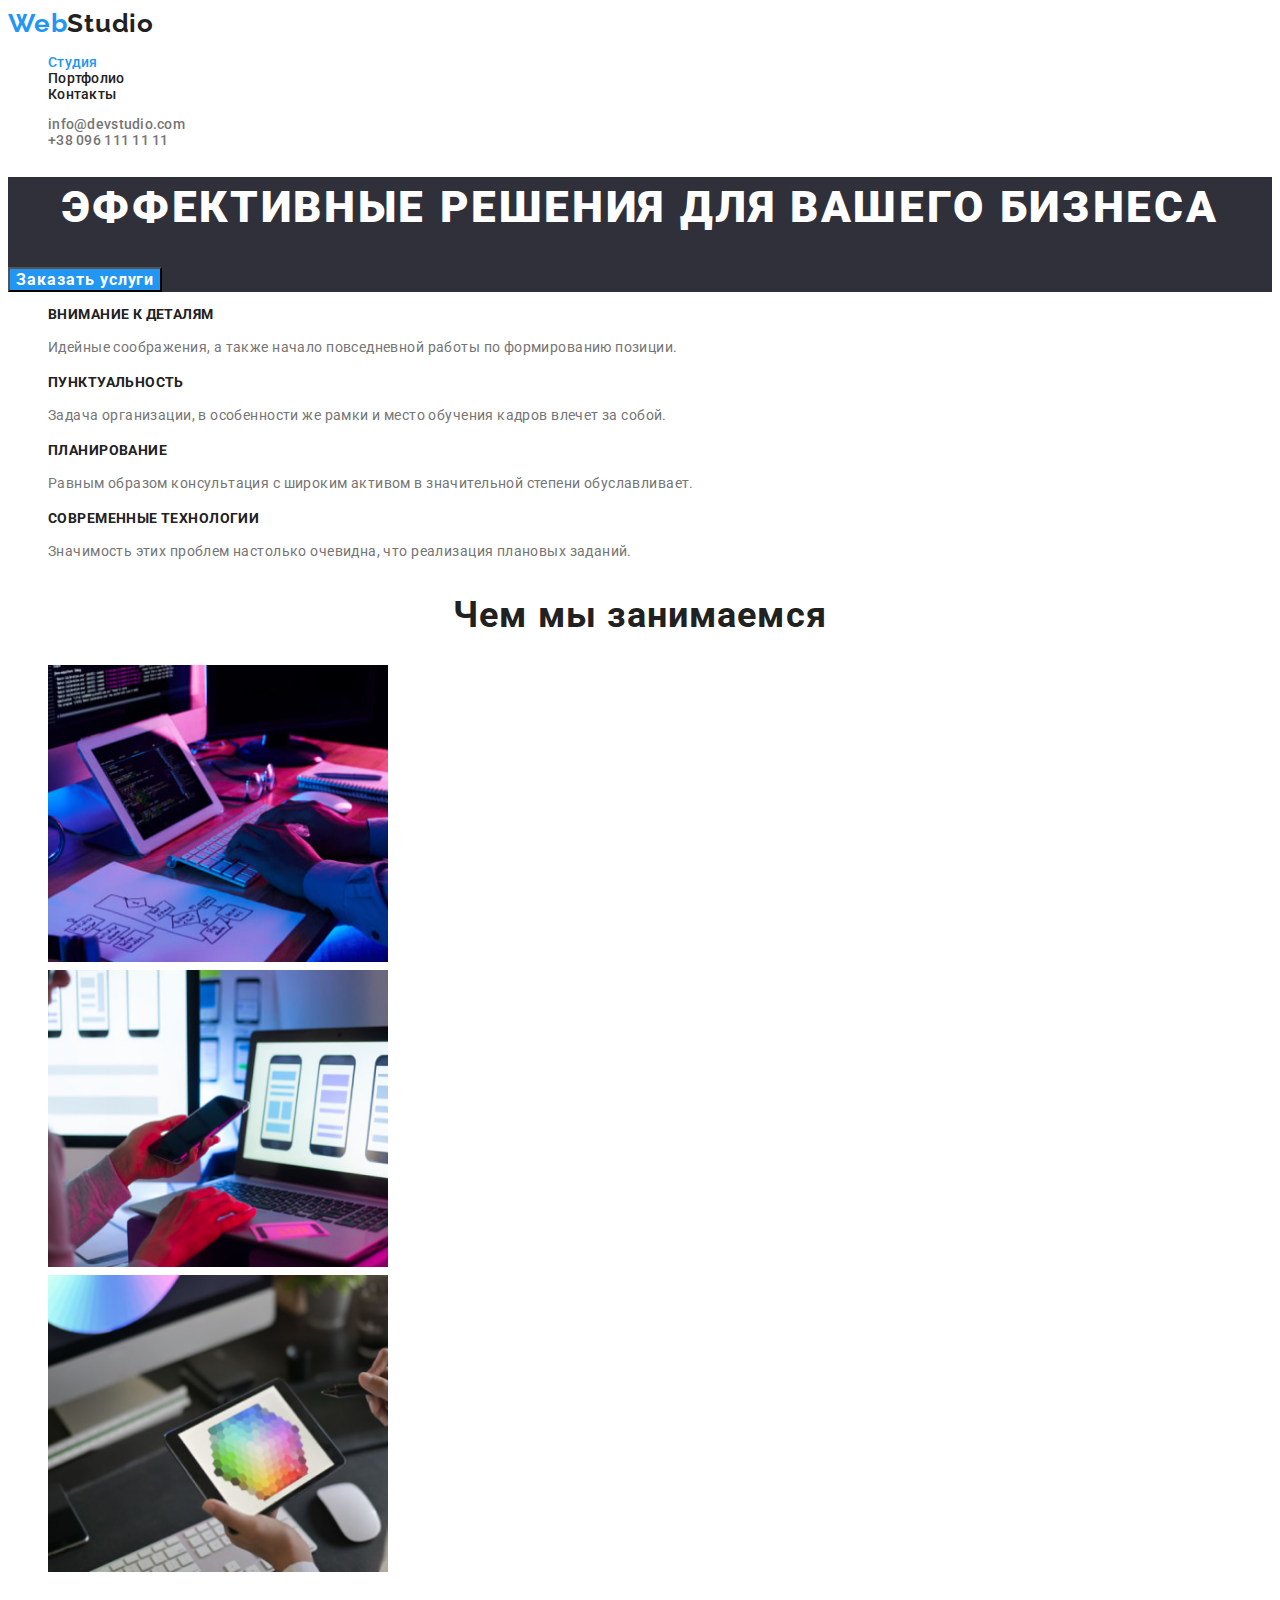
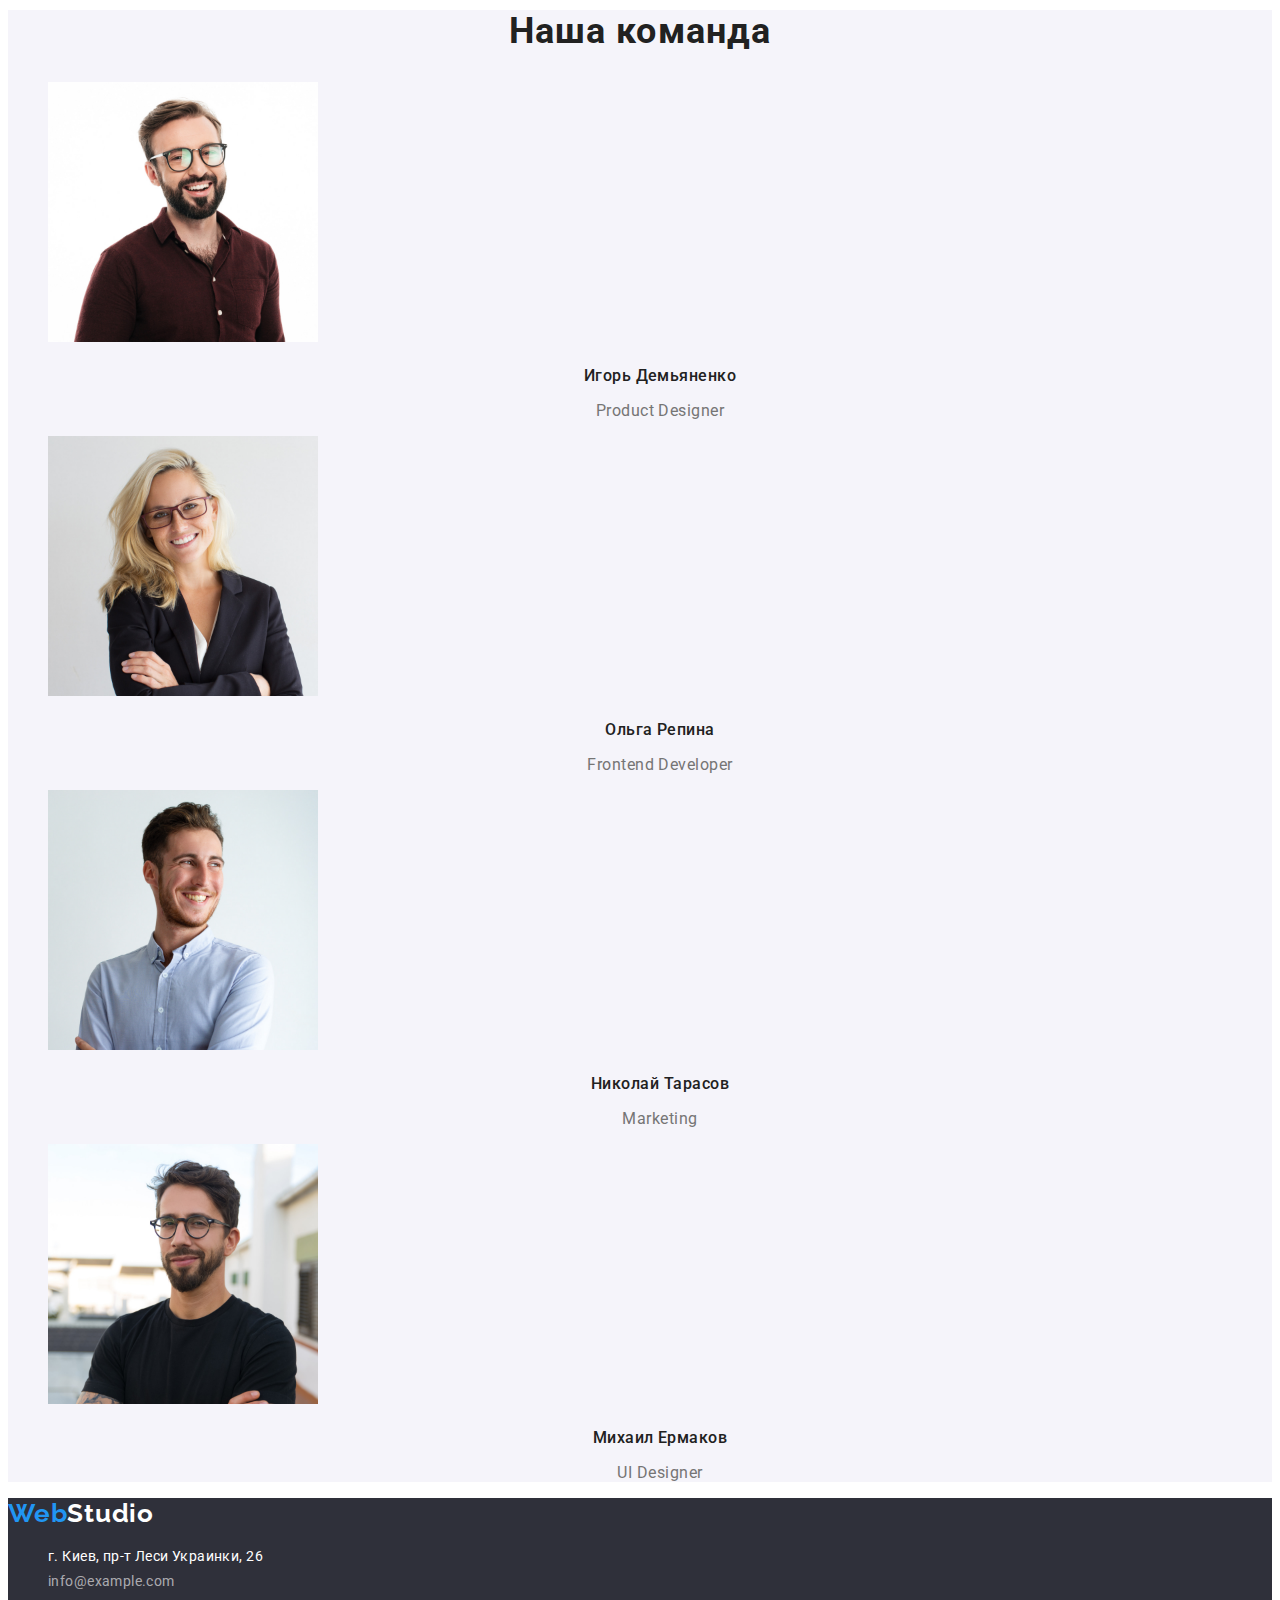
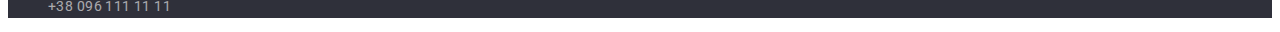
==== index.html @ 4f2e6672 "start" ====
<!DOCTYPE html>
<html lang="ru">
<head>
<meta charset="UTF-8">
<meta http-equiv="X-UA-Compatible" content="IE=edge">
<meta name="viewport" content="width=device-width, initial-scale=1.0">
<title>Document</title>
<link rel="preconnect" href="https://fonts.googleapis.com">
<link rel="preconnect" href="https://fonts.gstatic.com" crossorigin>
<link href="https://fonts.googleapis.com/css2?family=Raleway:wght@700&family=Roboto:wght@400;500;700;900&display=swap"
    rel="stylesheet">
    <link rel="stylesheet" href="./css/style.css">
</head>
<body>
    <!--Header-->
    <header class="header-main">
        <nav class="nav">
            <a class="header-logo list" href="./index.html"><span class="logo-span">Web</span>Studio</a>
            <ul class="nav-list list">
                <li class="nav-item list">
                    <a class="nav-link current" href="./index.html">Студия</a>
                </li>
                <li class="nav-item list">
                    <a class="nav-link" href="./portfolio.html">Портфолио</a>
                </li>
                <li class="nav-item list">
                    <a class="nav-link" href="#contacts">Контакты</a>
                </li>
            </ul>
        </nav>
        <ul class="head-contacts list">
            <li class="contact-list">
                <a class="mail" href="mailto:info@devstudio.com">info@devstudio.com</a>
            </li>
            <li class="contact-list">
                <a class="phone" href="tel:+380961111111">+38 096 111 11 11</a>
            </li>
        </ul>
    </header>
    <!--Content-->
    <main class="main">
        <!--Title-->
        <section class="title">
            <h1 class="title-text"> Эффективные решения для вашего бизнеса </h1>
            <button class="button" type="button">Заказать услуги</button>
        </section>
        <!--Special-->
        <section id="studia" >
            <ul class="studia-list list">
                <li class="studia-item list">
                     <h3 class="studia-logo">Внимание к деталям</h3>
                    <p class="studia-text">Идейные соображения, а также начало повседневной работы по формированию позиции.</p>
                </li>
                <li class="studia-item list">
                    <h3 class="studia-logo">Пунктуальность</h3>
                    <p class="studia-text">Задача организации, в особенности же рамки и место обучения кадров влечет за собой.</p>
                </li>
                <li class="studia-item list">
                    <h3 class="studia-logo">Планирование</h3>
                    <p class="studia-text">Равным образом консультация с широким активом в значительной степени обуславливает.</p>
                </li>
                <li class="studia-item list">
                   <h3 class="studia-logo">Современные технологии</h3>
                    <p class="studia-text">Значимость этих проблем настолько очевидна, что реализация плановых заданий.</p>
                </li>
            </ul>
        </section>
        <!--Чем мы занимаемся?-->
        <section class="about">
                <h2 class="about-logo">Чем мы занимаемся</h2>
                <ul class="about-list list">
                    <li class="about-item list">
                        <img class="about-image" src="./images/aboutus/boxone.jpg" alt="Первая картинка" width="340" height="297"></li>
                    <li class="about-item list">
                        <img class="about-image" src="./images/aboutus/boxtwo.jpg" alt="Вторая картинка" width="340" height="297"></li>
                    <li class="about-item list">
                        <img class="about-image" src="./images/aboutus/boxthree.jpg" alt="Третья картинка" width="340" height="297"></li>
                </ul>
        </section>
        <!--Our people-->
        <section class="people">
            <h2 class="people-logo">Наша команда</h2>
            <ul class="people-list list">
                <li class="people-item list">
                    <img class="people-image" src="./images/ourpeople/ihor.jpg" alt="Фото Игоря" width="270" height="260">
                    <h3 class="people-name">Игорь Демьяненко</h3>
                    <p class="studia-text">Product Designer</p>
                </li>
                <li class="people-item list">
                    <img class="people-image" src="./images/ourpeople/olga.jpg" alt="Фото Ольги" width="270" height="260">
                    <h3 class="people-name">Ольга Репина</h3>
                    <p class="studia-text">Frontend Developer</p>
                </li>
                <li class="people-item list">
                    <img class="people-image" src="./images/ourpeople/nikolay.jpg" alt="Фото Николая" width="270" height="260">
                    <h3 class="people-name">Николай Тарасов</h3>
                    <p class="studia-text">Marketing</p>
                </li>
                <li class="people-item list">
                    <img class="people-image" src="./images/ourpeople/misha.jpg" alt="Фото Михаила" width="270" height="260">
                    <h3 class="people-name">Михаил Ермаков</h3>
                    <p class="studia-text">UI Designer</p>
                </li>
            </ul>
        </section>
    </main>
    <footer class="footer-contacts" id="contacts">
        <div class="contcts-ingo">
            <a class="header-logo list" href="./index.html"><span class="logo-span">Web</span><span class="studio">Studio</span></a>
            <address class="contact-address">
                <ul class="footer-list">
                    <li class="footer-item">
                        <a class="footer-address"
                        href="https://www.google.com.ua/maps/place/бул.+Леси+Украинки,+26,+Киев,+02000/@50.427418,30.5373236,17z/data=!4m5!3m4!1s0x40d4cf0e033ecbe9:0x57a4dffefec77da0!8m2!3d50.4265807!4d30.5383858?hl=ru">г.
                        Киев, пр-т Леси Украинки, 26</a></li>
                    <li class="footer-item">
                        <a class="mail-phone" href="mailto:info@devstudio.com">info@example.com</a></li>
                    <li class="footer-item">
                        <a class="mail-phone" href="tel:+380961111111">+38 096 111 11 11</a></li>
                </ul>
            </address>
        </div>
    </footer>    
</body>
</html>
---- css/style.css ----
/* font-family: "Raleway", sans-serif;
font-family: "Roboto", sans-serif; */

/* 
#212121
#757575
#FFFFFF
#2196F3
#000000
#2F303A
#FFFFFF
60 %
#ECECEC
#F5F4FA */
:root {
  --primary-color-black: #212121;
  --primary-color-white: #ffffff;
  --text-color: #757575;
  --accent-text: #2196f3;
  --second-color: rgba(255, 255, 255, 0.6);
  --background: #ffffff;
  --color-banner: #2f303a;
  --color-people: #f5f4fa;
  --footer-contact-color: rgba(255, 255, 255, 0.6);
}

body {
  font-family: Roboto;
  font-style: normal;
  font-weight: normal;
  font-size: 14px;
  line-height: 1.71;
  letter-spacing: 0.03em;

  color: var(--text-color);
  background-color: var(--background);
}
.list {
  text-decoration: none;
  list-style: none;
}

/* Хедер */

.header-logo {
  font-family: Raleway;
  font-style: normal;
  font-weight: bold;
  font-size: 26px;
  line-height: 31px;
  letter-spacing: 0.03em;
  color: var(--primary-color-black);
}
.logo-span {
  color: var(--accent-text);
}

.header-main {
  background-color: var(--background);
}
.header-link {
  font-family: Roboto;
  font-weight: 500;
  font-size: 14px;
  line-height: 1.14;
  letter-spacing: 0.02em;
  font-weight: bold;
  text-decoration: none;
  color: var(--primary-color-black);
}

/*Навигшация*/

.nav-item {
  color: var(--primary-color-black);
  font-family: Roboto;
  font-style: normal;
  font-weight: 500;
  font-size: 14px;
  line-height: 16px;
  letter-spacing: 0.02em;
}
.nav-link {
  text-decoration: none;
  color: var(--primary-color-black);
}
.nav-link:hover {
  color: var(--accent-text);
}
.nav-item .nav-link.current {
  color: var(--accent-text);
}

/*Contacts*/
.contact-list > a {
  text-decoration: none;
  color: var(--text-color);
  font-family: Roboto;
  font-style: normal;
  font-weight: 500;
  font-size: 14px;
  line-height: 16px;
  letter-spacing: 0.02em;
}
.contact-list > a:hover {
  color: var(--accent-text);
}
.contact-list {
  font-family: Roboto;
  font-style: normal;
  font-weight: 500;
  font-size: 14px;
  line-height: 16px;
  letter-spacing: 0.02em;
}

/*HERO*/

.title {
  background-color: var(--color-banner);
  color: var(--background);
}
.title-text {
  font-family: Roboto;
  font-style: normal;
  font-weight: 900;
  font-size: 44px;
  line-height: 60px;
  text-align: center;
  letter-spacing: 0.06em;
  text-transform: uppercase;
  color: var(--background);
}

/* Button */
.button {
  color: var(--background);
  background-color: var(--accent-text);
  font-family: Roboto;
  font-style: normal;
  font-weight: bold;
  font-size: 16px;
  line-height: 1, 87;
  display: flex;
  align-items: center;
  text-align: center;
  letter-spacing: 0.06em;
}
/* Special */

.studia-item > .studia-logo {
  font-family: Roboto;
  font-style: normal;
  font-weight: bold;
  font-size: 14px;
  line-height: 16px;
  letter-spacing: 0.03em;
  text-transform: uppercase;
  color: var(--primary-color-black);
}
.studia-item > .studia-text {
  font-family: Roboto;
  font-style: normal;
  font-weight: normal;
  font-size: 14px;
  line-height: 1.71;
  letter-spacing: 0.03em;
}

/* Чем занимаемся */
.about > .about-logo {
  font-family: Roboto;
  font-style: normal;
  font-weight: bold;
  font-size: 36px;
  line-height: 42px;
  text-align: center;
  letter-spacing: 0.03em;
  color: var(--primary-color-black);
}

/*People*/

.people {
  background-color: #f5f4fa;
}
.people > .people-logo {
  font-family: Roboto;
  font-style: normal;
  font-weight: bold;
  font-size: 36px;
  line-height: 42px;
  text-align: center;
  letter-spacing: 0.03em;
  color: var(--primary-color-black);
}
.people-item > .people-name {
  font-family: Roboto;
  font-style: normal;
  font-weight: 500;
  font-size: 16px;
  line-height: 19px;
  text-align: center;
  letter-spacing: 0.03em;
  color: var(--primary-color-black);
}
.people-item > .studia-text {
  font-family: Roboto;
  font-style: normal;
  font-weight: normal;
  font-size: 16px;
  line-height: 19px;
  text-align: center;
  letter-spacing: 0.03em;
  color: var(--text-color);
  text-decoration: none;
}

/*Footer*/

.footer-contacts {
  background-color: var(--color-banner);
}
.footer-list > .footer-item {
  text-decoration: none;
  list-style-type: none;
}
.footer-item > .footer-address {
  font-family: Roboto;
  font-style: normal;
  font-weight: normal;
  font-size: 14px;
  line-height: 24px;
  letter-spacing: 0.03em;
  color: var(--background);
  text-decoration: none;
}
.footer-address:hover {
  color: var(--accent-text);
}
.header-logo > .studio {
  color: var(--background);
}
.mail-phone {
  font-family: Roboto;
  font-style: normal;
  font-weight: normal;
  font-size: 14px;
  line-height: 24px;
  /* or 171% */
  letter-spacing: 0.03em;
  color: var(--footer-contact-color);
  text-decoration: none;
}
.mail-phone:hover {
  color: var(--accent-text);
}

/* SECON PAGE */

.sekbutton {
  background-color: var(--color-people);
  color: var(--primary-color-black);
  font-family: Roboto;
  font-style: normal;
  font-weight: 500;
  font-size: 16px;
  line-height: 1.62;
  text-align: center;
  letter-spacing: 0.03em;
  color: var(--primary-color-black);
}
.sekbutton:hover {
  color: var(--background);
  background-color: var(--accent-text);
}
.images {
  width: 370px;
  height: 294px;
}
.project-link {
  text-decoration: none;
}
.project-name {
  font-family: Roboto;
  font-style: normal;
  font-weight: bold;
  font-size: 18px;
  line-height: 2, 00;
  letter-spacing: 0.06em;
  color: var(--primary-color-black);
}
.portfolio-text {
  font-family: Roboto;
  font-style: normal;
  font-weight: normal;
  font-size: 16px;
  line-height: 1.87;
  letter-spacing: 0.03em;
  color: #757575;
}
.project-name:hover {
  color: var(--accent-text);
}
.portfolio-text:hover {
  color: var(--accent-text);
}
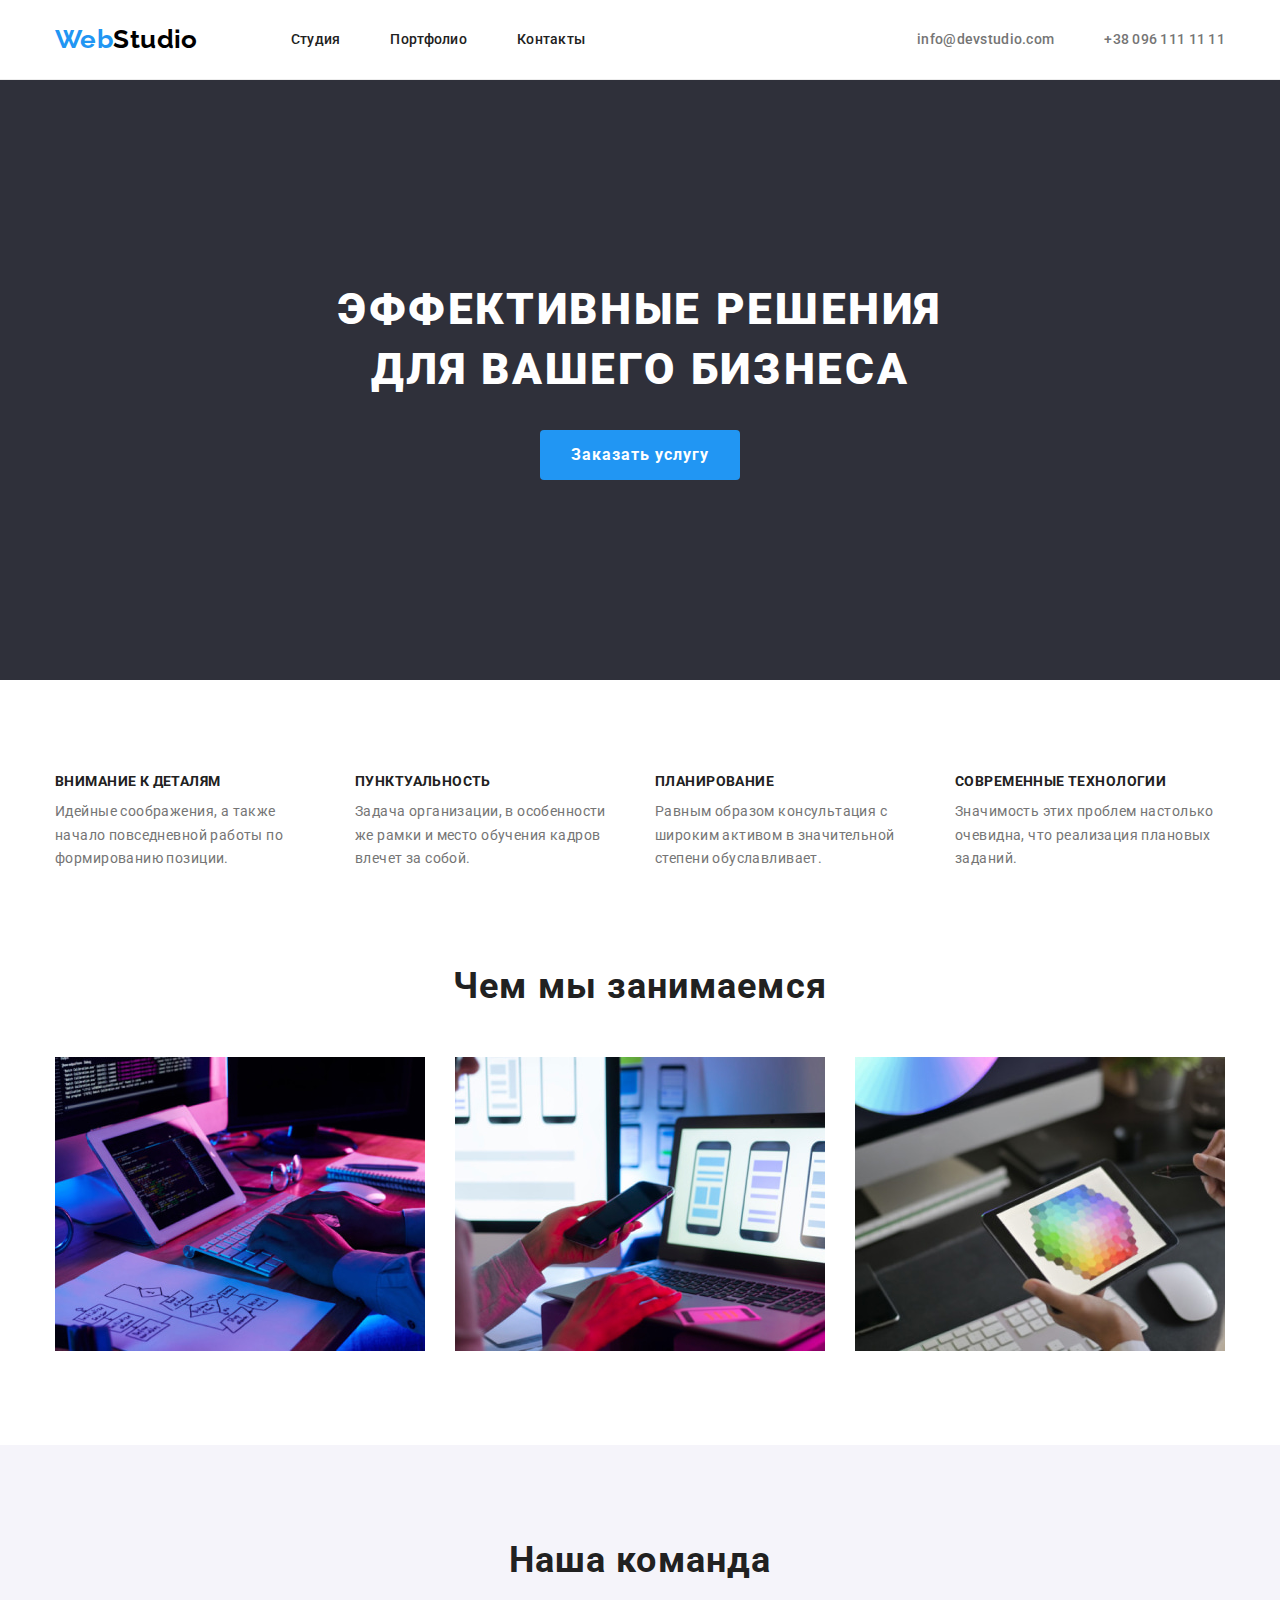
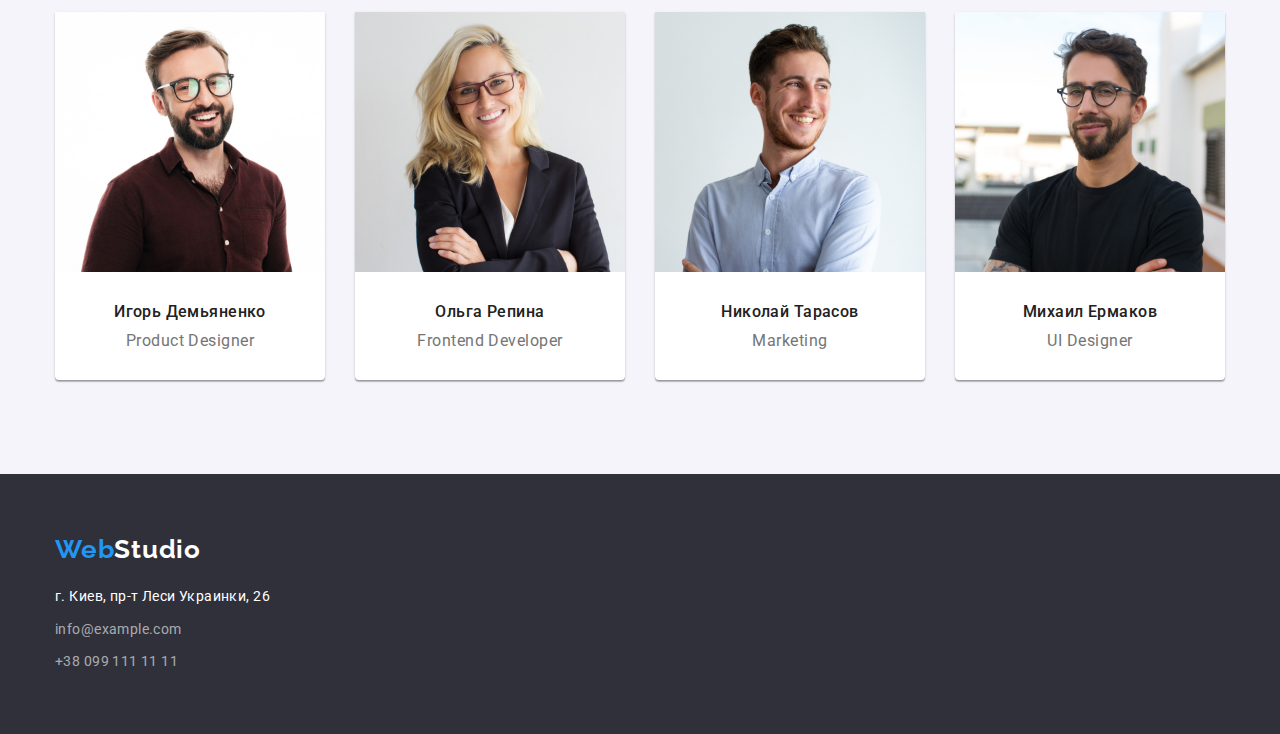
==== commit 17608569: "Rework" ====
--- a/index.html
+++ b/index.html
@@ -1,125 +1,135 @@
 <!DOCTYPE html>
 <html lang="ru">
 <head>
-<meta charset="UTF-8">
-<meta http-equiv="X-UA-Compatible" content="IE=edge">
-<meta name="viewport" content="width=device-width, initial-scale=1.0">
-<title>Document</title>
-<link rel="preconnect" href="https://fonts.googleapis.com">
-<link rel="preconnect" href="https://fonts.gstatic.com" crossorigin>
-<link href="https://fonts.googleapis.com/css2?family=Raleway:wght@700&family=Roboto:wght@400;500;700;900&display=swap"
-    rel="stylesheet">
-    <link rel="stylesheet" href="./css/style.css">
+	<meta charset="UTF-8">
+	<meta http-equiv="X-UA-Compatible" content="IE=edge">
+	<meta name="viewport" content="width=device-width, initial-scale=1.0">
+	<title>Студия</title>
+	<!-- Шрифты -->
+	<link rel="preconnect" href="https://fonts.googleapis.com">
+	<link rel="preconnect" href="https://fonts.gstatic.com" crossorigin>
+	<link href="https://fonts.googleapis.com/css2?family=Raleway:wght@700&family=Roboto:wght@400;500;700;900&display=swap"
+		rel="stylesheet">
+	<!-- Нормализация стилей -->
+		<link rel="stylesheet" href="https://cdn.jsdelivr.net/npm/modern-normalize@1.1.0/modern-normalize.min.css">
+		<!-- Кастомные стили -->
+	<link rel="stylesheet" href="./css/styles.css">
 </head>
-<body>
-    <!--Header-->
-    <header class="header-main">
-        <nav class="nav">
-            <a class="header-logo list" href="./index.html"><span class="logo-span">Web</span>Studio</a>
-            <ul class="nav-list list">
-                <li class="nav-item list">
-                    <a class="nav-link current" href="./index.html">Студия</a>
-                </li>
-                <li class="nav-item list">
-                    <a class="nav-link" href="./portfolio.html">Портфолио</a>
-                </li>
-                <li class="nav-item list">
-                    <a class="nav-link" href="#contacts">Контакты</a>
-                </li>
-            </ul>
-        </nav>
-        <ul class="head-contacts list">
-            <li class="contact-list">
-                <a class="mail" href="mailto:info@devstudio.com">info@devstudio.com</a>
-            </li>
-            <li class="contact-list">
-                <a class="phone" href="tel:+380961111111">+38 096 111 11 11</a>
-            </li>
-        </ul>
-    </header>
-    <!--Content-->
-    <main class="main">
-        <!--Title-->
-        <section class="title">
-            <h1 class="title-text"> Эффективные решения для вашего бизнеса </h1>
-            <button class="button" type="button">Заказать услуги</button>
-        </section>
-        <!--Special-->
-        <section id="studia" >
-            <ul class="studia-list list">
-                <li class="studia-item list">
-                     <h3 class="studia-logo">Внимание к деталям</h3>
-                    <p class="studia-text">Идейные соображения, а также начало повседневной работы по формированию позиции.</p>
-                </li>
-                <li class="studia-item list">
-                    <h3 class="studia-logo">Пунктуальность</h3>
-                    <p class="studia-text">Задача организации, в особенности же рамки и место обучения кадров влечет за собой.</p>
-                </li>
-                <li class="studia-item list">
-                    <h3 class="studia-logo">Планирование</h3>
-                    <p class="studia-text">Равным образом консультация с широким активом в значительной степени обуславливает.</p>
-                </li>
-                <li class="studia-item list">
-                   <h3 class="studia-logo">Современные технологии</h3>
-                    <p class="studia-text">Значимость этих проблем настолько очевидна, что реализация плановых заданий.</p>
-                </li>
-            </ul>
-        </section>
-        <!--Чем мы занимаемся?-->
-        <section class="about">
-                <h2 class="about-logo">Чем мы занимаемся</h2>
-                <ul class="about-list list">
-                    <li class="about-item list">
-                        <img class="about-image" src="./images/aboutus/boxone.jpg" alt="Первая картинка" width="340" height="297"></li>
-                    <li class="about-item list">
-                        <img class="about-image" src="./images/aboutus/boxtwo.jpg" alt="Вторая картинка" width="340" height="297"></li>
-                    <li class="about-item list">
-                        <img class="about-image" src="./images/aboutus/boxthree.jpg" alt="Третья картинка" width="340" height="297"></li>
-                </ul>
-        </section>
-        <!--Our people-->
-        <section class="people">
-            <h2 class="people-logo">Наша команда</h2>
-            <ul class="people-list list">
-                <li class="people-item list">
-                    <img class="people-image" src="./images/ourpeople/ihor.jpg" alt="Фото Игоря" width="270" height="260">
-                    <h3 class="people-name">Игорь Демьяненко</h3>
-                    <p class="studia-text">Product Designer</p>
-                </li>
-                <li class="people-item list">
-                    <img class="people-image" src="./images/ourpeople/olga.jpg" alt="Фото Ольги" width="270" height="260">
-                    <h3 class="people-name">Ольга Репина</h3>
-                    <p class="studia-text">Frontend Developer</p>
-                </li>
-                <li class="people-item list">
-                    <img class="people-image" src="./images/ourpeople/nikolay.jpg" alt="Фото Николая" width="270" height="260">
-                    <h3 class="people-name">Николай Тарасов</h3>
-                    <p class="studia-text">Marketing</p>
-                </li>
-                <li class="people-item list">
-                    <img class="people-image" src="./images/ourpeople/misha.jpg" alt="Фото Михаила" width="270" height="260">
-                    <h3 class="people-name">Михаил Ермаков</h3>
-                    <p class="studia-text">UI Designer</p>
-                </li>
-            </ul>
-        </section>
-    </main>
-    <footer class="footer-contacts" id="contacts">
-        <div class="contcts-ingo">
-            <a class="header-logo list" href="./index.html"><span class="logo-span">Web</span><span class="studio">Studio</span></a>
-            <address class="contact-address">
-                <ul class="footer-list">
-                    <li class="footer-item">
-                        <a class="footer-address"
-                        href="https://www.google.com.ua/maps/place/бул.+Леси+Украинки,+26,+Киев,+02000/@50.427418,30.5373236,17z/data=!4m5!3m4!1s0x40d4cf0e033ecbe9:0x57a4dffefec77da0!8m2!3d50.4265807!4d30.5383858?hl=ru">г.
-                        Киев, пр-т Леси Украинки, 26</a></li>
-                    <li class="footer-item">
-                        <a class="mail-phone" href="mailto:info@devstudio.com">info@example.com</a></li>
-                    <li class="footer-item">
-                        <a class="mail-phone" href="tel:+380961111111">+38 096 111 11 11</a></li>
-                </ul>
-            </address>
+<body class="page">
+	<!-- Хедер -->
+	<header class="header">
+	<div class="container nav-main">
+	<nav class="nav">
+		<a class="header-logo" href="./index.html" lang="en"> <span class="logo-primary">Web</span><span class="logo-secondary">Studio</span></a>	
+			<ul class="nav-list">
+				<li class="nav-link"><a class="nav-link-txt" href="./index.html">Студия</a></li>
+				<li class="nav-link"><a class="nav-link-txt" href="./portfolio.html">Портфолио</a></li>
+				<li class="nav-link"><a class="nav-link-txt" href="">Контакты</a></li>
+			</ul>
+		</nav>
+		<ul class="auth-nav">
+			<li class="outh-link"><a class="header-mail" href="mailto:info@devstudio.com">info@devstudio.com</a></li>
+			<li class="outh-link"><a class="header-phone" href="tel:+380961111111">+38 096 111 11 11</a></li>
+		</ul>
+		</div>
+	</header>
+	<!-- Уникальный контент -->
+	<main>
+		<!-- Секция герой -->
+		<section class="hero">
+		<div class="container hero-content">
+<h1 class="heto-title">Эффективные решения для вашего бизнеса</h1>
+<button class="hero-btn" type="button">Заказать услугу</button>
         </div>
-    </footer>    
+		</section>
+			<!-- Секция Наши особенности -->
+		<section class="features section">
+			<div class="container">
+			<h2 class="features-title">Наши особенности</h2>
+			<ul class="features-list">
+				<li class="features-item">
+					<h3 class="features-caption">Внимание к деталям</h3>
+					<p class="features-text">Идейные соображения, а также начало повседневной работы по формированию позиции.</p>
+				</li>
+				<li class="features-item">
+					<h3 class="features-caption">Пунктуальность</h3>
+					<p class="features-text">Задача организации, в особенности же рамки и место обучения кадров влечет за собой.</p>
+				</li>
+				<li class="features-item">
+					<h3 class="features-caption">Планирование</h3>
+					<p class="features-text">Равным образом консультация с широким активом в значительной степени обуславливает.</p>
+				</li>
+				<li class="features-item">
+					<h3 class="features-caption">Современные технологии</h3>
+					<p class="features-text">Значимость этих проблем настолько очевидна, что реализация плановых заданий.</p>
+				</li>
+			</ul>
+			</div>
+			</section>
+			<!-- Секция Чем мы занимаемся -->
+			<section class="about section">
+			<div class="container">
+			<h2 class="about-title">Чем мы занимаемся</h2>
+			<ul class="about-list">
+				<li class="about-item">
+					<img class="about-img" src="./images/box1.jpg" alt="работа за компьютером" width="370" height="294">
+				</li>
+				<li class="about-item">
+					<img class="about-img" src="./images/box2.jpg" alt="работа с телефоном и ноутбуком" width="370" height="294">
+				</li>
+				<li class="about-item">
+					<img class="about-img" src="./images/box3.jpg" alt="работа с планшетом" width="370" height="294">
+				</li>
+			</ul>
+			</div>
+		</section>
+		<!-- Секция наша команда -->
+		<section class="team section">
+			<div class="container">
+			<h2 class="team-title">Наша команда</h2>
+			<ul class="team-list">
+				<li class="team-card">
+					<img class="team-card-img" src="./images/person1.jpg" alt="Игорь Демьяненко" width="270" height="260">
+					<h3 class="team-card-name">Игорь Демьяненко</h3>
+					<p class="team-card-txt" lang="en">Product Designer</p>
+				</li>
+				<li class="team-card">
+					<img class="team-card-img" src="./images/person2.jpg" alt="Ольга Репина" width="270" height="260">
+					<h3 class="team-card-name">Ольга Репина</h3>
+					<p class="team-card-txt" lang="en">Frontend Developer</p>
+				</li>
+				<li class="team-card">
+					<img class="team-card-img" src="./images/person3.jpg" alt="Николай Тарасов" width="270" height="260">
+					<h3 class="team-card-name">Николай Тарасов</h3>
+					<p class="team-card-txt" lang="en">Marketing</p>
+				</li>
+				<li class="team-card">
+					<img class="team-card-img" src="./images/person4.jpg" alt="Михаил Ермаков" width="270" height="260">
+					<h3 class="team-card-name">Михаил Ермаков</h3>
+					<p class="team-card-txt" lang="en">UI Designer</p>
+				</li>
+			</ul>
+			</div>
+		</section>
+	</main>
+	<!-- Футер -->
+	<footer class="footer">
+		<div class="container">
+		<a class="footer-logo" href="./index.html"> <span class="footer-logo-prim">Web</span><span class="footer-logo-sec">Studio</span> </a>
+		<address class="address">
+		<ul class="address-list">
+			<li class="address-item"> 
+				<a class="address-link" href="https://goo.gl/maps/y68GMaV9kRyxERHZA" target="blank" rel="noopener noreferrer">г. Киев, пр-т Леси Украинки, 26</a>
+			</li>
+			<li class="address-item">
+				<a class="address-mail" href="mailto:info@example.com">info@example.com</a>
+			</li>
+			<li class="address-item">
+				<a class="address-phone" href="tel:+380991111111">+38 099 111 11 11</a>
+			</li>
+		</ul>
+		</address>
+		</div>
+	</footer>
 </body>
 </html>--- a/css/styles.css
+++ b/css/styles.css
@@ -0,0 +1,441 @@
+:root {
+  /* Основные шрифтыы */
+  --main-font: Roboto, sans-serif;
+  --secondary-font: Raleway, sans-serif;
+  /* Цвет Текста */
+  --main-font-color: #212121;
+  --secondary-font-color: #757575;
+  --sec-bg-font-color: #ffffff;
+  /* Цвет фона */
+  --main-bg-color: #ffffff;
+  --secondary-bg-color: #2f303a;
+  --third-bg-color: #f5f4fa;
+
+  /* Цвет Выделения */
+  --accent-color: #2196f3;
+  --hero-btn-accent: #188ce8;
+}
+
+body {
+  font-family: var(--main-font);
+  color: var(--main-font-color);
+  background-color: var(--main-bg-color);
+  font-size: 14px;
+  letter-spacing: 0.03em;
+}
+/* Сброс стилей от нормализации */
+h1,
+h2,
+h3,
+h4,
+h5,
+p {
+  margin-top: 0;
+  margin-bottom: 0;
+}
+ul,
+ol {
+  padding: 0;
+  margin: 0;
+  list-style: none;
+}
+img {
+  display: block;
+  max-width: 100%;
+  height: auto;
+}
+/* Контейнеры */
+.container {
+  width: 1200px;
+  padding-left: 15px;
+  padding-right: 15px;
+  margin-left: auto;
+  margin-right: auto;
+}
+
+.section {
+  padding-top: 94px;
+  padding-bottom: 94px;
+}
+
+/* Хедер */
+.header {
+  display: flex;
+  align-items: center;
+  border-bottom: 1px solid #ececec;
+  padding-top: 0px;
+  padding-bottom: 0px;
+}
+/* Лого */
+.logo-primary,
+.logo-secondary {
+  font-family: var(--secondary-font);
+  font-weight: bold;
+  font-size: 26px;
+  line-height: 1.19;
+  color: #000000;
+}
+.header-logo {
+  text-decoration: none;
+}
+.logo-primary {
+  color: var(--accent-color);
+}
+
+/* Основаная навигация */
+.nav {
+  display: flex;
+  align-items: center;
+  padding-top: 0px;
+  padding-bottom: 0px;
+}
+
+.nav-main {
+  display: flex;
+  align-items: center;
+}
+
+.nav-list {
+  display: flex;
+  margin-left: 93px;
+  margin-top: 0px;
+  margin-bottom: 0px;
+}
+.nav-link:not(:last-child) {
+  margin-right: 50px;
+}
+
+.nav-link {
+  list-style-type: none;
+}
+.nav-link-txt {
+  font-family: var(--main-font);
+  font-weight: 500;
+  font-size: 14px;
+  line-height: 1.14;
+  letter-spacing: 0.02em;
+  color: var(--main-font-color);
+  text-decoration: none;
+  display: block;
+  padding-top: 32px;
+  padding-bottom: 31px;
+}
+.nav-link-txt:focus,
+.nav-link-txt:hover {
+  color: var(--accent-color);
+}
+
+/* Контактные данные */
+.auth-nav {
+  display: flex;
+  margin-left: auto;
+}
+
+.outh-link {
+  list-style-type: none;
+}
+.outh-link:not(:last-child) {
+  margin-right: 50px;
+}
+
+.header-mail,
+.header-phone {
+  font-family: var(--main-font);
+  font-weight: 500;
+  line-height: 1.14;
+  letter-spacing: 0.02em;
+  color: var(--secondary-font-color);
+  text-decoration: none;
+}
+.header-phone:focus,
+.header-phone:hover,
+.header-mail:hover,
+.header-mail:focus {
+  color: var(--accent-color);
+}
+
+/* Уникальный контент страницы */
+.hero {
+  background-color: var(--secondary-bg-color);
+  padding-top: 200px;
+  padding-bottom: 200px;
+}
+.hero-content {
+  text-align: center;
+}
+.hero-content {
+  text-align: center;
+}
+
+.heto-title {
+  font-weight: 900;
+  font-size: 44px;
+  line-height: 1.36;
+  text-align: center;
+  letter-spacing: 0.06em;
+  text-transform: uppercase;
+  color: var(--sec-bg-font-color);
+  width: 696px;
+  margin: 0px auto;
+  margin-bottom: 30px;
+}
+.hero-btn {
+  font-family: var(--main-font);
+  font-style: normal;
+  font-weight: bold;
+  font-size: 16px;
+  line-height: 1.88;
+  display: block;
+  align-items: center;
+  text-align: center;
+  letter-spacing: 0.06em;
+  color: var(--sec-bg-font-color);
+  background-color: var(--accent-color);
+  cursor: pointer;
+  margin: 0px auto;
+  min-width: 200px;
+  height: 50px;
+  border: 1px solid transparent;
+  border-radius: 4px;
+}
+.hero-btn:hover,
+.hero-btn:focus {
+  background-color: var(--hero-btn-accent);
+  border: 1px solid var(--accent-color);
+  border-radius: 4px;
+}
+
+/* Наши особенности */
+.features-list {
+  display: flex;
+  justify-content: center;
+}
+.features-item:not(:last-child) {
+  margin-right: 30px;
+}
+
+.features-item {
+  list-style-type: none;
+  width: 270px;
+}
+.features-caption {
+  font-size: 14px;
+  font-weight: bold;
+  line-height: 1.14;
+  text-transform: uppercase;
+}
+.features-text {
+  line-height: 1.71;
+  color: var(--secondary-font-color);
+  margin-top: 10px;
+}
+/* Чем мы занимаемся */
+.about {
+  padding-top: 0px;
+  text-align: center;
+}
+.about-list {
+  list-style-type: none;
+  margin-top: 50px;
+  margin-bottom: 0px;
+}
+.about-list {
+  display: flex;
+  align-content: center;
+}
+.about-item:not(:last-child) {
+  margin-right: 30px;
+}
+/* Наша команда */
+.team {
+  background-color: var(--third-bg-color);
+  text-align: center;
+}
+.team-list {
+  display: flex;
+  align-items: center;
+  margin-top: 30px;
+}
+
+.about-title,
+.team-title {
+  font-weight: bold;
+  font-size: 36px;
+  line-height: 1.17;
+  letter-spacing: 0.03em;
+}
+.team-list {
+  list-style-type: none;
+}
+.team-card {
+  box-shadow: 0px 1px 3px rgba(0, 0, 0, 0.12), 0px 1px 1px rgba(0, 0, 0, 0.14),
+    0px 2px 1px rgba(0, 0, 0, 0.2);
+  border-radius: 0px 0px 4px 4px;
+  background: var(--main-bg-color);
+  padding-bottom: 30px;
+}
+
+.team-card:not(:last-child) {
+  margin-right: 30px;
+}
+
+.team-card-name {
+  font-weight: 500;
+  font-size: 16px;
+  line-height: 1.19;
+  margin-top: 30px;
+}
+.team-card-txt {
+  font-size: 16px;
+  line-height: 1.19;
+  letter-spacing: 0.03em;
+  color: var(--secondary-font-color);
+  margin-top: 10px;
+}
+
+/* Футер */
+.footer {
+  background-color: var(--secondary-bg-color);
+  padding-top: 60px;
+  padding-bottom: 60px;
+}
+.footer-logo-prim,
+.footer-logo-sec {
+  font-family: var(--secondary-font);
+  font-weight: bold;
+  font-size: 26px;
+  line-height: 1.19;
+  letter-spacing: 0.03em;
+  color: var(--accent-color);
+}
+.footer-logo {
+  text-decoration: none;
+  margin-left: 0px;
+}
+.footer-logo-sec {
+  color: var(--sec-bg-font-color);
+}
+.address {
+  margin-left: 0px;
+}
+.address-item {
+  list-style-type: none;
+}
+.address-item:not(:last-child) {
+  margin-bottom: 9px;
+}
+
+.address-link {
+  font-family: var(--main-font);
+  font-style: normal;
+  line-height: 1.71;
+  letter-spacing: 0.03em;
+  color: var(--sec-bg-font-color);
+  text-decoration: none;
+}
+.address-list {
+  margin-top: 20px;
+}
+
+.address-mail,
+.address-phone {
+  font-family: var(--main-font);
+  font-style: normal;
+  line-height: 1.71;
+  letter-spacing: 0.03em;
+  color: rgba(255, 255, 255, 0.6);
+  text-decoration: none;
+}
+.address-mail:hover,
+.address-mail:focus,
+.address-phone:hover,
+.address-phone:focus,
+.address-link:hover,
+.address-link:focus {
+  color: var(--accent-color);
+}
+
+/* Портфолио */
+.portfolio-list {
+  list-style-type: none;
+  display: flex;
+  flex-wrap: wrap;
+  justify-content: center;
+  margin-bottom: 50px;
+}
+.portfolio-btn {
+  font-family: var(--main-font);
+  font-style: normal;
+  font-weight: 500;
+  font-size: 16px;
+  line-height: 1.62;
+  text-align: center;
+  letter-spacing: 0.03em;
+  color: var(--main-font-color);
+  padding: 5px 21px;
+  min-width: 128px;
+  border: 1px solid transparent;
+  border-radius: 4px;
+}
+.list-btn:not(:last-child) {
+  margin-right: 8px;
+}
+
+.portfolio-btn:hover,
+.portfolio-btn:focus {
+  color: #ffffff;
+  background-color: var(--accent-color);
+  cursor: pointer;
+  border: 1px solid var(--accent-color);
+}
+
+.portfolio-item {
+  width: 370px;
+  margin-right: 30px;
+  margin-bottom: 30px;
+}
+
+.portfolio-item:nth-child(3n) {
+  margin-right: 0px;
+}
+.portfolio-item:nth-last-child(-n + 3) {
+  margin-bottom: 0px;
+}
+
+.portfolio-card {
+  text-decoration: none;
+}
+.card-txt {
+  padding: 20px 24px;
+  border-left: 1px solid #eeeeee;
+  border-right: 1px solid #eeeeee;
+  border-bottom: 1px solid #eeeeee;
+}
+.portfolio-item-ttl {
+  font-weight: bold;
+  font-size: 18px;
+  line-height: 2;
+  letter-spacing: 0.06em;
+  color: var(--main-font-color);
+  margin-bottom: 4px;
+}
+.portfolio-item-name {
+  font-size: 16px;
+  line-height: 1.88;
+  letter-spacing: 0.03em;
+  color: var(--secondary-font-color);
+}
+/* Скрытие логических заголовков */
+.features-title,
+.portfolio-title {
+  position: absolute;
+  width: 1px;
+  height: 1px;
+  margin: -1px;
+  border: 0;
+  padding: 0;
+  white-space: nowrap;
+  clip-path: inset(100%);
+  clip: rect(0 0 0 0);
+  overflow: hidden;
+}
